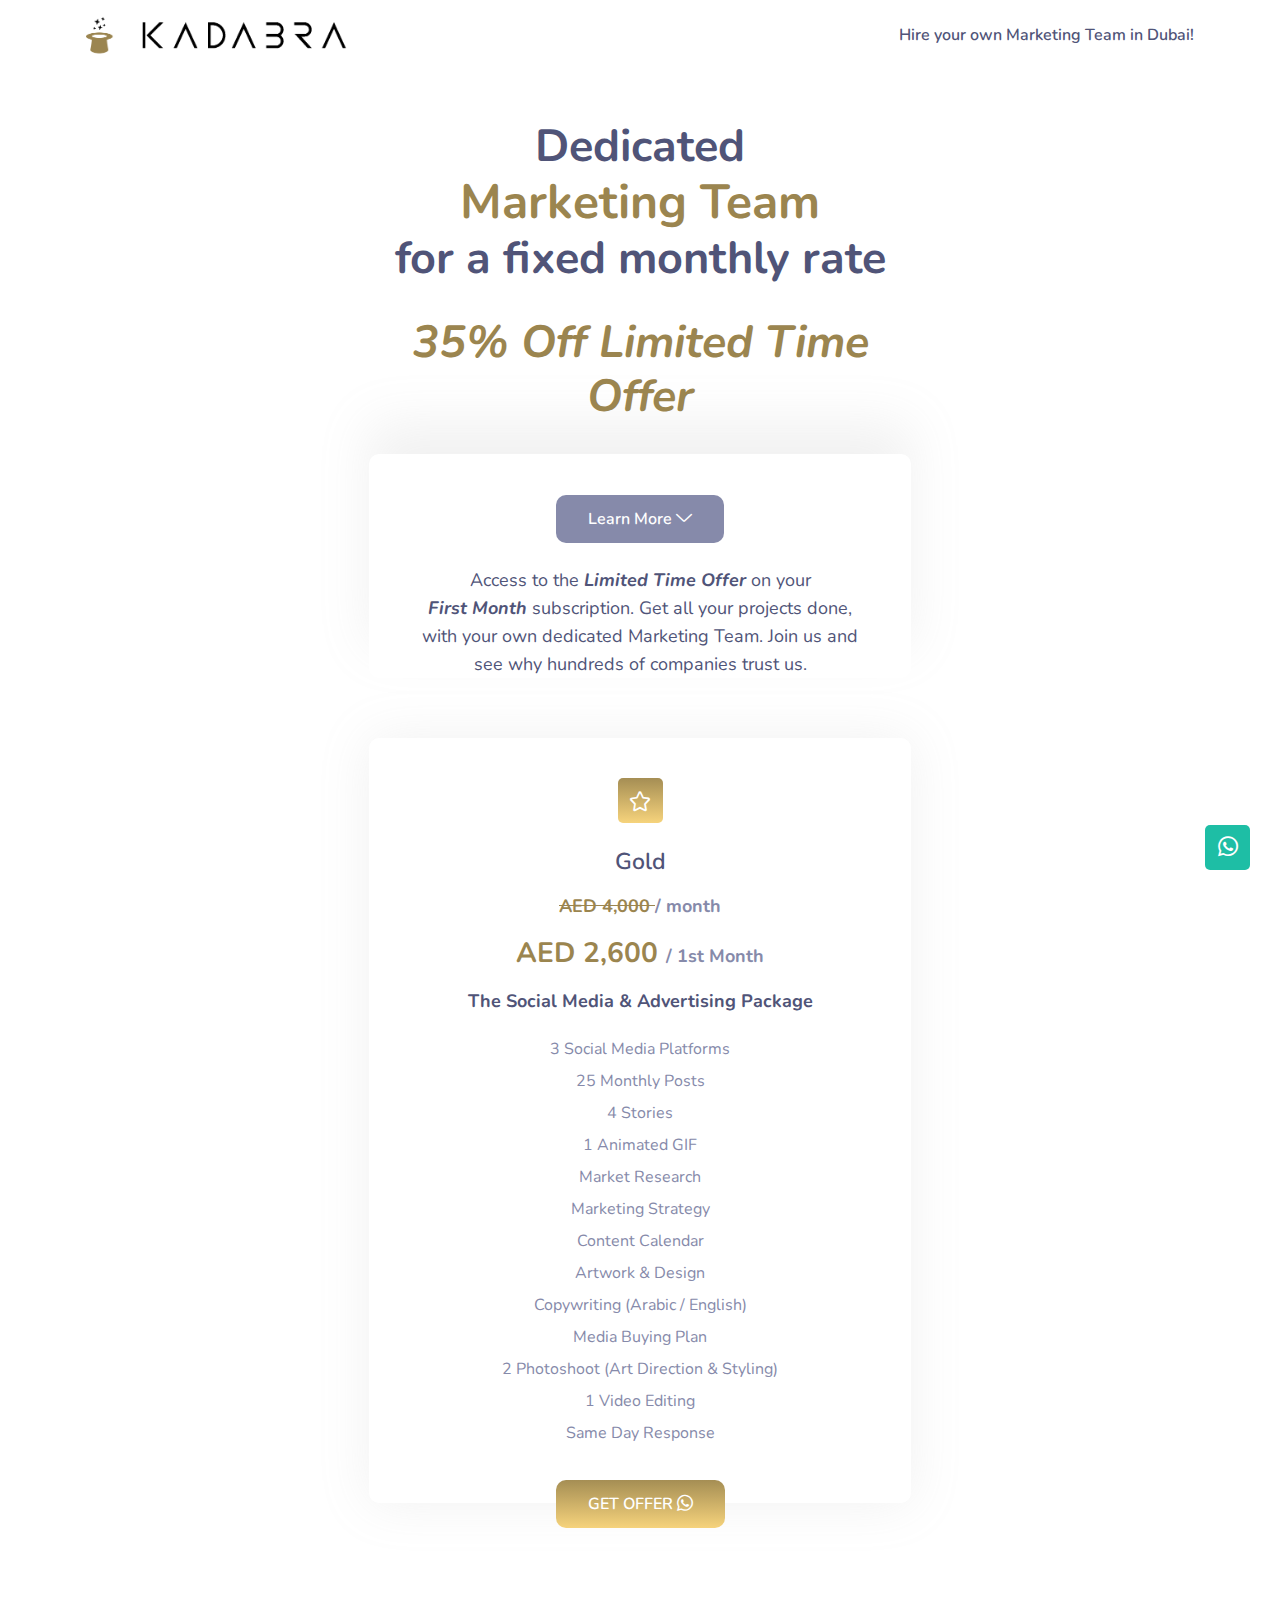
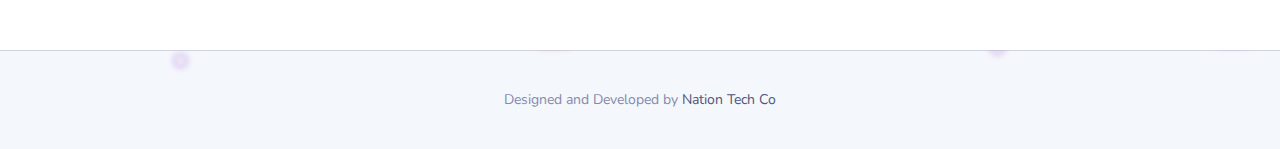
==== new-customer-limited-time.html @ 6ede0f57 "UPDATES" ====
<!doctype html>
<html class="no-js" lang="en">

<head>
	<meta charset="utf-8">

	<!--====== Titles ======-->
	<title>Kadabra Digital Agency | 35% Off Limited Time Offer</title>

	<!-- HTML Meta Tags -->
	<title>Dedicated Marketing Team for a Fixed Monthly Rate | Kadabra Digital Agency UAE</title>
	<meta name="description" content="Hire your own Marketing Team - Simplified | Graphic Designer | Marketing Strategist | Copywriter | Paid Ads Specialist | Photographer |Fixed Monthly Rates | No Hidden Fees | Cancel Anytime">

	<!-- Google / Search Engine Tags -->
	<meta itemprop="name" content="Dedicated Marketing Team for a Fixed Monthly Rate | Kadabra Digital Agency UAE">
	<meta itemprop="description" content="Hire your own Marketing Team - Simplified | Graphic Designer | Marketing Strategist | Copywriter | Paid Ads Specialist | Photographer |Fixed Monthly Rates | No Hidden Fees | Cancel Anytime">
	<meta itemprop="image" content="https://kadabraservices.com/assets/images/social-card.png">

	<!-- Facebook Meta Tags -->
	<meta property="og:url" content="https://kadabraservices.com/">
	<meta property="og:type" content="website">
	<meta property="og:title" content="Dedicated Marketing Team for a Fixed Monthly Rate | Kadabra Digital Agency UAE">
	<meta property="og:description" content="Hire your own Marketing Team - Simplified | Graphic Designer | Marketing Strategist | Copywriter | Paid Ads Specialist | Photographer |Fixed Monthly Rates | No Hidden Fees | Cancel Anytime">
	<meta property="og:image" content="https://kadabraservices.com/assets/images/social-card.png">

	<!-- Twitter Meta Tags -->
	<meta name="twitter:card" content="summary_large_image">
	<meta name="twitter:title" content="Dedicated Marketing Team for a Fixed Monthly Rate | Kadabra Digital Agency UAE">
	<meta name="twitter:description" content="Hire your own Marketing Team - Simplified | Graphic Designer | Marketing Strategist | Copywriter | Paid Ads Specialist | Photographer |Fixed Monthly Rates | No Hidden Fees | Cancel Anytime">
	<meta name="twitter:image" content="https://kadabraservices.com/assets/images/social-card.png">

	<!-- Meta Tags -->

	<meta name="viewport" content="width=device-width, initial-scale=1">

	<!--====== Favicon Icon ======-->
	<link rel="shortcut icon" href="assets/images/favicon.png" type="image/png">

	<!--====== Animate CSS ======-->
	<link rel="stylesheet" href="assets/css/animate.css">

	<!--====== Line Icons CSS ======-->
	<link rel="stylesheet" href="assets/css/LineIcons.2.0.css">

	<!--====== Bootstrap CSS ======-->
	<link rel="stylesheet" href="assets/css/bootstrap-5.0.5-alpha.min.css">

	<!--====== Style CSS ======-->
	<link rel="stylesheet" href="assets/css/style.css">

	<!-- Global site tag (gtag.js) - Google Analytics -->
	<script async src="https://www.googletagmanager.com/gtag/js?id=G-C4V82J6NCN"></script>
	<script>
	  window.dataLayer = window.dataLayer || [];
	  function gtag(){dataLayer.push(arguments);}
	  gtag('js', new Date());

	  gtag('config', 'G-C4V82J6NCN');
	</script>
	<!-- Google Tag Manager -->
	<script>(function(w,d,s,l,i){w[l]=w[l]||[];w[l].push({'gtm.start':
	new Date().getTime(),event:'gtm.js'});var f=d.getElementsByTagName(s)[0],
	j=d.createElement(s),dl=l!='dataLayer'?'&l='+l:'';j.async=true;j.src=
	'https://www.googletagmanager.com/gtm.js?id='+i+dl;f.parentNode.insertBefore(j,f);
	})(window,document,'script','dataLayer','GTM-W4589VW');</script>
	<!-- End Google Tag Manager -->
</head>

<body>
	<!-- Google Tag Manager (noscript) -->
<noscript><iframe src="https://www.googletagmanager.com/ns.html?id=GTM-W4589VW"
height="0" width="0" style="display:none;visibility:hidden"></iframe></noscript>
<!-- End Google Tag Manager (noscript) -->
	<!--[if IE]>
    <p class="browserupgrade">You are using an <strong>outdated</strong> browser. Please <a href="https://browsehappy.com/">upgrade your browser</a> to improve your experience and security.</p>
    <![endif]-->

	<!--====== PRELOADER PART START ======-->

	<div class="preloader">
		<div class="loader">
			<div class="ytp-spinner">
				<div class="ytp-spinner-container">
					<div class="ytp-spinner-rotator">
						<div class="ytp-spinner-left">
							<div class="ytp-spinner-circle"></div>
						</div>
						<div class="ytp-spinner-right">
							<div class="ytp-spinner-circle"></div>
						</div>
					</div>
				</div>
			</div>
		</div>
	</div>

	<!--====== PRELOADER PART ENDS ======-->

	<!--====== HEADER PART START ======-->

	<header class="header_area">
		<div id="header_navbar" class="header_navbar">
			<div class="container">
				<div class="row">
					<div class="col-lg-12">
						<nav class="navbar navbar-expand-lg">
							<a class="navbar-brand" href="index.html">
								<img id="logo" src="assets/images/logoKDA.png" alt="Logo">
							</a>
							<button class="navbar-toggler" type="button" data-toggle="collapse" data-target="#navbarSupportedContent"
								aria-controls="navbarSupportedContent" aria-expanded="false" aria-label="Toggle navigation">
								<span class="toggler-icon"></span>
								<span class="toggler-icon"></span>
								<span class="toggler-icon"></span>
							</button>
							<div class="collapse navbar-collapse sub-menu-bar" id="navbarSupportedContent">
								<ul id="nav" class="navbar-nav ml-auto">
									<li class="nav-item">
									<!--	<a class="page-scroll active" href="#home">Home</a>
									</li>
									<li class="nav-item">
										<a class="page-scroll" href="#feature">Benefits</a>
									</li>
								 	<li class="nav-item">
										<a class="page-scroll" href="#how-work">How it Works</a>
									</li>
									<li class="nav-item">
										<a class="page-scroll" href="#screenshots">Screenshots</a>
									</li>
									<li class="nav-item">
										<a class="page-scroll" href="#pricing">Pricing</a>
									</li>
									<li class="nav-item">
										<a class="page-scroll" href="#contact">FAQ</a>
									</li>-->
									<li class="nav-item">
										<a class="page-scroll" href="#footer">Hire your own Marketing Team in Dubai!</a>
									</li>
								</ul>
							</div> <!-- navbar collapse -->
						</nav> <!-- navbar -->
					</div>
				</div> <!-- row -->
			</div> <!-- container -->
		</div> <!-- header navbar -->
	</header>

	<!--====== HEADER PART ENDS ======-->



	<!--====== PRICING PART START ======-->
	<section id="pricing" class="pricing-area pt-120">
		<div class="container">
			<div class="row">
				<div class="col-xl-6 col-lg-8 col-md-10 mx-auto">
					<div class="section-title text-center">
						<h2 class="mb-30 wow fadeInUp" data-wow-delay=".2s">Dedicated <span Style="color: #9b854f; font-size:48px">Marketing Team</span><br>for a fixed monthly rate</h2>
						<h2 class="mb-30 wow fadeInUp" Style="color: #9b854f" data-wow-delay=".2s"><i>35% Off Limited Time Offer</i></h2>
						<div class="single-price text-center wow fadeInUp" data-wow-delay=".2s" style="visibility: visible; animation-delay: 0.2s; animation-name: fadeInUp;">
							<a href="#pills-month" class="btn-hover price-btn main-btn">Learn More <i class="lni lni-chevron-down"></i></a>
</br></br></br>
							<p class="mb-50 wow fadeInUp" data-wow-delay=".4s">Access to the <b><i>Limited Time Offer</i></b> on your <b><i>First Month</i></b> subscription. Get all your projects done, with your own dedicated Marketing Team. Join us and see why hundreds of companies trust us.</p>
						</div>

					</div>
				</div>
			</div>
			<div class="row">
				<div class="col-12 mx-auto">
					<div class="pricing-nav">

						<div class="tab-content" id="pills-tabContent">
							<div class="tab-pane fade price-tab show active" id="pills-month" role="tabpanel" aria-labelledby="pills-month-tab">
								<div class="row">
									<div class="col-xl-3 col-lg-3 col-md-5">
										<!--<div class="single-price text-center wow fadeInUp" data-wow-delay=".2s">
											<div class="price-icon icon-style mx-auto gradient-1">
												<i class="lni lni-offer"></i>
											</div>
											<h4 class="package-name mb-20">Silver</h4>
											<h4 class="package-price mb-20">AED 3,000 <span span style="color:#868AAA">/ mo</span></h4>
											<ul class="package-details">
												<li><h5 class="package-name mb-20">The Social Media Package</h5></li>
												<li>15 Monthly Posts</li>
												<li>Market Research</li>
												<li>Marketing Strategy</li>
												<li>Content Calendar</li>
												<li>Artwork & Design</li>
												<li>Copywriting </li>
												<li>1 Photoshoot</li>
												<li>2 Social Media Platforms</li>
												<li>Same Day Response</li>
											</ul>
											<a href="https://api.whatsapp.com/send?phone=971552144550&text=Hi%2C%20I%20would%20like%20to%20get%20in%20touch%20with%20a%20Kadabra%20Digital%20Expert%20to%20learn%20more%20about%20the%20Monthly%20Silver%20Plan." target="_blank" class="btn-hover price-btn main-btn" style="padding: 12px 45px;">Start Chat <i class="lni lni-whatsapp"></i></a>
											<a href="https://meetings-eu1.hubspot.com/karim-mostafa" target="_blank" class="btn-hover price-btn main-btn" style="margin-top: 30px">Book Meeting <i class="lni lni-calendar"></i></a>
										</div> -->
									</div>
									<div class="col-xl-6 col-lg-6 col-md-8">
										<div class="single-price text-center active wow fadeInUp" data-wow-delay=".4s">
											<div class="price-icon icon-style mx-auto gradient-2">
												<i class="lni lni-star"></i>
											</div>
											<h4 class="package-name mb-20">Gold</h4>
											<h5 class="package-price mb-20"><strike>AED 4,000 </strike><span span style="color:#868AAA">/ month</span></h5>
											<h3 class="package-price mb-20">AED 2,600 <span span style="color:#868AAA; font-size:18px">/ 1st Month</span></h3>
											<ul class="package-details">
												<li><h5 class="package-name mb-20">The Social Media & Advertising Package</h5></li>
												<li>3 Social Media Platforms</li>
												<li>25 Monthly Posts</li>
												<li>4 Stories</li>
												<li>1 Animated GIF</li>
												<li>Market Research</li>
												<li>Marketing Strategy</li>
												<li>Content Calendar</li>
												<li>Artwork & Design</li>
												<li>Copywriting (Arabic / English)</li>
												<li>Media Buying Plan</li>
												<li>2 Photoshoot (Art Direction & Styling)</li>
												<li>1 Video Editing</li>
												<li>Same Day Response</li>
											</ul>
											<a href="https://api.whatsapp.com/send?phone=971552144550&text=Hi%2C%20I%20would%20like%20to%20get%20in%20touch%20with%20a%20Kadabra%20Digital%20Expert%20to%20learn%20more%20about%20the%20Gold%20Package%20LIMITED%20TIME%20OFFER." target="_blank" class="btn-hover price-btn main-btn">GET OFFER <i class="lni lni-whatsapp"></i></a>
										</div>
									</div>
									<div class="col-xl-3 col-lg-3 col-md-5">
										<!--<div class="single-price text-center wow fadeInUp" data-wow-delay=".6s">
											<div class="price-icon icon-style mx-auto gradient-3">
												<i class="lni lni-diamond"></i>
											</div>
											<h4 class="package-name mb-20">Platinum</h4>
											<h4 class="package-price mb-20">AED 8,000 <span span style="color:#868AAA">/ mo</span></h4>
											<ul class="package-details">
											<li><h5 class="package-name mb-20">The Unlimited Package</h5></li>
											<li><b>Unlimited</b> Designs</li>
											<li>2 Animated GIFs</li>
											<li>Market Research</li>
											<li>Marketing Strategy</li>
											<li>Content Calendar</li>
											<li>Artwork & Design</li>
											<li>Copywriting</li>
											<li>Media Buying Plan</li>
											<li>3 Photoshoot</li>
											<li>1 Video Shoot + Editing</li>
											<li>Any Social Media Platforms</li>
											<li>Same Day Response</li>
										</ul>
											<a href="https://api.whatsapp.com/send?phone=971552144550&text=Hi%2C%20I%20would%20like%20to%20get%20in%20touch%20with%20a%20Kadabra%20Digital%20Expert%20to%20learn%20more%20about%20the%20Monthly%20Platinum%20Plan." target="_blank" class="btn-hover price-btn main-btn" style="padding: 12px 45px;">Start Chat <i class="lni lni-whatsapp"></i></a>
											<a href="https://meetings-eu1.hubspot.com/karim-mostafa" target="_blank" class="btn-hover price-btn main-btn" style="margin-top: 30px">Book Meeting <i class="lni lni-calendar"></i></a>
										</div>-->
									</div>
								</div>
							</div>
							<d
						</div>
					</div>
				</div>
			</div>
		</div>
	</section>
	<!--====== PRICING PART ENDS ======-->
	<div class="row">
		<div class="col-xl-7 col-lg-10 mx-auto">
			<div class="section-title text-center">
				<h4 class="mb-60 wow fadeInUp" data-wow-delay=".2s">No Contracts, No Hidden Fees, Cancel Anytime.</h4>
			</div>
		</div>



	<!--====== FOOTER PART START ======-->
	<footer id="footer" class="footer-area bg_cover" style="padding-top: 0px;">


			<div class="footer-cradit">
				<p class="text-center mb-0">Designed and Developed by <a href="mailto:info@nationtech.org" rel="nofollow">Nation Tech Co</a></p>
			</div>
		</div>
	</footer>
	<!--====== FOOTER PART ENDS ======-->

	<!--====== BACK TOP TOP PART START ======-->
	<!--<a href="#pills-month" class="back-to-top btn-hover"><i class="lni lni-chevron-down"></i></a>-->
	<a href="https://api.whatsapp.com/send?phone=971552144550&text=Hi%2C%20I%20would%20like%20to%20get%20in%20touch%20with%20a%20Kadabra%20Digital%20Expert%20to%20learn%20more%20about%20the%20Gold%20Package%20LIMITED%20TIME%20OFFER." target="_blank" class="back-to-top btn-hover" style="background: #1ebea5; display: block"><i class="lni lni-whatsapp"></i></a>
	<!--====== BACK TOP TOP PART ENDS ======-->


	<!--====== Bootstrap js ======-->
	<script src="assets/js/bootstrap.bundle-5.0.0.alpha-min.js"></script>


	<!--====== wow js ======-->
	<script src="assets/js/wow.min.js"></script>

	<!--====== count-up js ======-->
	<script src="assets/js/count-up.min.js"></script>



	<!--====== Main js ======-->
	<script src="assets/js/main.js"></script>

</body>

</html>
---- assets/css/style.css ----
/*-----------------------------------------------------------------------------------

    Template Name: App landing page Bootstrap5 HTML5 Template
    Template URI: site.com
    Description: App landing page Bootstrap5 HTML5 Template
    Version: 1.0

-----------------------------------------------------------------------------------

    CSS INDEX
    ===================

    01. Theme default CSS
	02. Header
    03. Hero
	04. Footer

-----------------------------------------------------------------------------------*/
/*===========================
    01.COMMON css
===========================*/
@import url("https://fonts.googleapis.com/css2?family=Nunito:wght@400;600;700&display=swap");
html {
  scroll-behavior: smooth;
}

body {
  font-family: "Nunito", sans-serif;
  font-weight: normal;
  font-style: normal;
  color: #505478;
}

* {
  margin: 0;
  padding: 0;
  -webkit-box-sizing: border-box;
  box-sizing: border-box;
}

img {
  max-width: 100%;
}

a:focus,
input:focus,
textarea:focus,
button:focus {
  text-decoration: none;
  outline: none;
}

a:focus,
a:hover {
  text-decoration: none;
}

i,
span,
a {
  display: inline-block;
  text-decoration: none;
}

audio,
canvas,
iframe,
img,
svg,
video {
  vertical-align: middle;
}

h1,
h2,
h3,
h4,
h5,
h6 {
  font-family: "Nunito", sans-serif;
  font-weight: 700;
  color: #505478;
  margin: 0px;
}

h1 {
  font-size: 48px;
}

h2 {
  font-size: 45px;
}

@media (max-width: 767px) {
  h2 {
    font-size: 36px;
  }
}

@media only screen and (min-width: 576px) and (max-width: 767px) {
  h2 {
    font-size: 40px;
  }
}

h3 {
  font-size: 28px;
}

h4 {
  font-size: 22px;
}

h5 {
  font-size: 18px;
}

h6 {
  font-size: 16px;
}

ul, ol {
  margin: 0px;
  padding: 0px;
  list-style-type: none;
}

p {
  font-size: 18px;
  font-weight: 400;
  line-height: 28px;
  color: #505478;
  margin: 0px;
}

.bg_cover {
  background-position: center center;
  background-size: cover;
  background-repeat: no-repeat;
}

.gradient-1 {
  background-image: -webkit-gradient(linear, left top, left bottom, from(#656569), to(#cfd2d6));
  background-image: linear-gradient(#656569 0%, #cfd2d6 100%);
  color: #fff;
}

.gradient-2 {
  background-image: -webkit-gradient(linear, left top, left bottom, from(#a58e54), to(#f6d37c));
  background-image: linear-gradient(#a58e54 0%, #f6d37c 100%);
  color: #fff;
}

.gradient-3 {
  background-image: -webkit-gradient(linear, left top, left bottom, from(#2cc590), to(#75eb92));
  background-image: linear-gradient(#2cc590 0%, #75eb92 100%);
  color: #fff;
}

.gradient-4 {
  background-image: -webkit-gradient(linear, left top, left bottom, from(#9b854f), to(#ddbd6e));
  background-image: linear-gradient(#9b854f 0%, #ddbd6e 100%);
  color: #fff;
}

input,
textarea {
  width: 100%;
  border-radius: 10px;
  background: #fff;
  font-size: 16px;
  padding: 17px 30px;
  margin-bottom: 20px;
  color: #868AAA;
  -webkit-box-shadow: 0px 0px 51px rgba(180, 180, 180, 0.16);
  box-shadow: 0px 0px 51px rgba(180, 180, 180, 0.16);
  -webkit-transition: all 0.3s ease-out 0s;
  transition: all 0.3s ease-out 0s;
  border: 1px solid transparent;
}

input::-webkit-input-placeholder,
textarea::-webkit-input-placeholder {
  opacity: 1;
}

input:-ms-input-placeholder,
textarea:-ms-input-placeholder {
  opacity: 1;
}

input::-ms-input-placeholder,
textarea::-ms-input-placeholder {
  opacity: 1;
}

input::placeholder,
textarea::placeholder {
  opacity: 1;
}

input:focus,
textarea:focus {
  border-color: #9b854f;
}

.back-to-top {
  width: 45px;
  height: 45px;
  background: #9b854f;
  text-align: center;
  line-height: 45px;
  font-size: 20px;
  color: #fff;
  border-radius: 5px;
  position: fixed;
  bottom: 30px;
  right: 30px;
  z-index: 999;
  cursor: pointer;
  -webkit-transition: all 0.3s ease-out 0s;
  transition: all 0.3s ease-out 0s;
}

.back-to-top.btn-hover {
  position: fixed;
  z-index: 999;
}

.back-to-top:hover {
  color: #fff;
}

*:focus {
  outline: none;
}

/*===== All Button Style =====*/
.main-btn {
  display: inline-block;
  font-weight: 600;
  text-align: center;
  white-space: nowrap;
  vertical-align: middle;
  -webkit-user-select: none;
  -moz-user-select: none;
  -ms-user-select: none;
  user-select: none;
  border: 0;
  padding: 20px 35px;
  font-size: 18px;
  border-radius: 10px;
  color: #fff;
  cursor: pointer;
  z-index: 5;
  -webkit-transition: all 0.4s ease-out 0s;
  transition: all 0.4s ease-out 0s;
  background-image: -webkit-gradient(linear, left top, left bottom, from(#a58e54), color-stop(#b59b5c), color-stop(#ceb067), color-stop(#ddbd6e), to(#f6d37c));
  background-image: linear-gradient(to bottom, #a58e54, #b59b5c, #ceb067, #ddbd6e, #f6d37c);
}

.main-btn:hover {
  color: #fff;
}

.btn-hover {
  position: relative;
  z-index: 1;
}

.btn-hover::after {
  content: '';
  position: absolute;
  width: 0%;
  height: 100%;
  border-radius: inherit;
  background: rgba(255, 255, 255, 0.1);
  top: 0;
  left: 0;
  z-index: -1;
  -webkit-transition: all 0.3s ease-out 0s;
  transition: all 0.3s ease-out 0s;
}

.btn-hover:hover::after {
  width: 100%;
}

/*===== All Section Title Style =====*/
.section_title .title {
  font-size: 40px;
  font-weight: 700;
}

@media (max-width: 767px) {
  .section_title .title {
    font-size: 26px;
  }
}

.section_title p {
  margin-top: 15px;
  font-size: 18px;
  opacity: 0.5;
}

.section_title.section_title_2 .title,
.section_title.section_title_2 p {
  color: #fff;
}

/*===== All Preloader Style =====*/
.preloader {
  /* Body Overlay */
  position: fixed;
  top: 0;
  left: 0;
  display: table;
  height: 100%;
  width: 100%;
  /* Change Background Color */
  background: #fff;
  z-index: 99999;
}

.preloader .loader {
  display: table-cell;
  vertical-align: middle;
  text-align: center;
}

.preloader .loader .ytp-spinner {
  position: absolute;
  left: 50%;
  top: 50%;
  width: 64px;
  margin-left: -32px;
  z-index: 18;
  pointer-events: none;
}

.preloader .loader .ytp-spinner .ytp-spinner-container {
  pointer-events: none;
  position: absolute;
  width: 100%;
  padding-bottom: 100%;
  top: 50%;
  left: 50%;
  margin-top: -50%;
  margin-left: -50%;
  -webkit-animation: ytp-spinner-linspin 1568.2353ms linear infinite;
  animation: ytp-spinner-linspin 1568.2353ms linear infinite;
}

.preloader .loader .ytp-spinner .ytp-spinner-container .ytp-spinner-rotator {
  position: absolute;
  width: 100%;
  height: 100%;
  -webkit-animation: ytp-spinner-easespin 5332ms cubic-bezier(0.4, 0, 0.2, 1) infinite both;
  animation: ytp-spinner-easespin 5332ms cubic-bezier(0.4, 0, 0.2, 1) infinite both;
}

.preloader .loader .ytp-spinner .ytp-spinner-container .ytp-spinner-rotator .ytp-spinner-left {
  position: absolute;
  top: 0;
  left: 0;
  bottom: 0;
  overflow: hidden;
  right: 50%;
}

.preloader .loader .ytp-spinner .ytp-spinner-container .ytp-spinner-rotator .ytp-spinner-right {
  position: absolute;
  top: 0;
  right: 0;
  bottom: 0;
  overflow: hidden;
  left: 50%;
}

.preloader .loader .ytp-spinner-circle {
  -webkit-box-sizing: border-box;
          box-sizing: border-box;
  position: absolute;
  width: 200%;
  height: 100%;
  border-style: solid;
  /* Spinner Color */
  border-color: #9b854f #9b854f #F9F9F9;
  border-radius: 50%;
  border-width: 6px;
}

.preloader .loader .ytp-spinner-left .ytp-spinner-circle {
  left: 0;
  right: -100%;
  border-right-color: #F9F9F9;
  -webkit-animation: ytp-spinner-left-spin 1333ms cubic-bezier(0.4, 0, 0.2, 1) infinite both;
  animation: ytp-spinner-left-spin 1333ms cubic-bezier(0.4, 0, 0.2, 1) infinite both;
}

.preloader .loader .ytp-spinner-right .ytp-spinner-circle {
  left: -100%;
  right: 0;
  border-left-color: #F9F9F9;
  -webkit-animation: ytp-right-spin 1333ms cubic-bezier(0.4, 0, 0.2, 1) infinite both;
  animation: ytp-right-spin 1333ms cubic-bezier(0.4, 0, 0.2, 1) infinite both;
}

/* Preloader Animations */
@-webkit-keyframes ytp-spinner-linspin {
  to {
    -webkit-transform: rotate(360deg);
    transform: rotate(360deg);
  }
}

@keyframes ytp-spinner-linspin {
  to {
    -webkit-transform: rotate(360deg);
    transform: rotate(360deg);
  }
}

@-webkit-keyframes ytp-spinner-easespin {
  12.5% {
    -webkit-transform: rotate(135deg);
    transform: rotate(135deg);
  }
  25% {
    -webkit-transform: rotate(270deg);
    transform: rotate(270deg);
  }
  37.5% {
    -webkit-transform: rotate(405deg);
    transform: rotate(405deg);
  }
  50% {
    -webkit-transform: rotate(540deg);
    transform: rotate(540deg);
  }
  62.5% {
    -webkit-transform: rotate(675deg);
    transform: rotate(675deg);
  }
  75% {
    -webkit-transform: rotate(810deg);
    transform: rotate(810deg);
  }
  87.5% {
    -webkit-transform: rotate(945deg);
    transform: rotate(945deg);
  }
  to {
    -webkit-transform: rotate(1080deg);
    transform: rotate(1080deg);
  }
}

@keyframes ytp-spinner-easespin {
  12.5% {
    -webkit-transform: rotate(135deg);
    transform: rotate(135deg);
  }
  25% {
    -webkit-transform: rotate(270deg);
    transform: rotate(270deg);
  }
  37.5% {
    -webkit-transform: rotate(405deg);
    transform: rotate(405deg);
  }
  50% {
    -webkit-transform: rotate(540deg);
    transform: rotate(540deg);
  }
  62.5% {
    -webkit-transform: rotate(675deg);
    transform: rotate(675deg);
  }
  75% {
    -webkit-transform: rotate(810deg);
    transform: rotate(810deg);
  }
  87.5% {
    -webkit-transform: rotate(945deg);
    transform: rotate(945deg);
  }
  to {
    -webkit-transform: rotate(1080deg);
    transform: rotate(1080deg);
  }
}

@-webkit-keyframes ytp-spinner-left-spin {
  0% {
    -webkit-transform: rotate(130deg);
    transform: rotate(130deg);
  }
  50% {
    -webkit-transform: rotate(-5deg);
    transform: rotate(-5deg);
  }
  to {
    -webkit-transform: rotate(130deg);
    transform: rotate(130deg);
  }
}

@keyframes ytp-spinner-left-spin {
  0% {
    -webkit-transform: rotate(130deg);
    transform: rotate(130deg);
  }
  50% {
    -webkit-transform: rotate(-5deg);
    transform: rotate(-5deg);
  }
  to {
    -webkit-transform: rotate(130deg);
    transform: rotate(130deg);
  }
}

@-webkit-keyframes ytp-right-spin {
  0% {
    -webkit-transform: rotate(-130deg);
    transform: rotate(-130deg);
  }
  50% {
    -webkit-transform: rotate(5deg);
    transform: rotate(5deg);
  }
  to {
    -webkit-transform: rotate(-130deg);
    transform: rotate(-130deg);
  }
}

@keyframes ytp-right-spin {
  0% {
    -webkit-transform: rotate(-130deg);
    transform: rotate(-130deg);
  }
  50% {
    -webkit-transform: rotate(5deg);
    transform: rotate(5deg);
  }
  to {
    -webkit-transform: rotate(-130deg);
    transform: rotate(-130deg);
  }
}

.mt-5 {
  margin-top: 5px;
}

.mt-10 {
  margin-top: 10px;
}

.mt-15 {
  margin-top: 15px;
}

.mt-20 {
  margin-top: 20px;
}

.mt-25 {
  margin-top: 25px;
}

.mt-30 {
  margin-top: 30px;
}

.mt-35 {
  margin-top: 35px;
}

.mt-40 {
  margin-top: 40px;
}

.mt-45 {
  margin-top: 45px;
}

.mt-50 {
  margin-top: 50px;
}

.mt-55 {
  margin-top: 55px;
}

.mt-60 {
  margin-top: 60px;
}

.mt-65 {
  margin-top: 65px;
}

.mt-70 {
  margin-top: 70px;
}

.mt-75 {
  margin-top: 75px;
}

.mt-80 {
  margin-top: 80px;
}

.mt-85 {
  margin-top: 85px;
}

.mt-90 {
  margin-top: 90px;
}

.mt-95 {
  margin-top: 95px;
}

.mt-100 {
  margin-top: 100px;
}

.mt-105 {
  margin-top: 105px;
}

.mt-110 {
  margin-top: 110px;
}

.mt-115 {
  margin-top: 115px;
}

.mt-120 {
  margin-top: 120px;
}

.mt-125 {
  margin-top: 125px;
}

.mt-130 {
  margin-top: 130px;
}

.mt-135 {
  margin-top: 135px;
}

.mt-140 {
  margin-top: 140px;
}

.mt-145 {
  margin-top: 145px;
}

.mt-150 {
  margin-top: 150px;
}

.mt-155 {
  margin-top: 155px;
}

.mt-160 {
  margin-top: 160px;
}

.mt-165 {
  margin-top: 165px;
}

.mt-170 {
  margin-top: 170px;
}

.mt-175 {
  margin-top: 175px;
}

.mt-180 {
  margin-top: 180px;
}

.mt-185 {
  margin-top: 185px;
}

.mt-190 {
  margin-top: 190px;
}

.mt-195 {
  margin-top: 195px;
}

.mt-200 {
  margin-top: 200px;
}

.mt-205 {
  margin-top: 205px;
}

.mt-210 {
  margin-top: 210px;
}

.mt-215 {
  margin-top: 215px;
}

.mt-220 {
  margin-top: 220px;
}

.mt-225 {
  margin-top: 225px;
}

.mb-5 {
  margin-bottom: 5px;
}

.mb-10 {
  margin-bottom: 10px;
}

.mb-15 {
  margin-bottom: 15px;
}

.mb-20 {
  margin-bottom: 20px;
}

.mb-25 {
  margin-bottom: 25px;
}

.mb-30 {
  margin-bottom: 30px;
}

.mb-35 {
  margin-bottom: 35px;
}

.mb-40 {
  margin-bottom: 40px;
}

.mb-45 {
  margin-bottom: 45px;
}

.mb-50 {
  margin-bottom: 50px;
}

.mb-55 {
  margin-bottom: 55px;
}

.mb-60 {
  margin-bottom: 60px;
}

.mb-65 {
  margin-bottom: 65px;
}

.mb-70 {
  margin-bottom: 70px;
}

.mb-75 {
  margin-bottom: 75px;
}

.mb-80 {
  margin-bottom: 80px;
}

.mb-85 {
  margin-bottom: 85px;
}

.mb-90 {
  margin-bottom: 90px;
}

.mb-95 {
  margin-bottom: 95px;
}

.mb-100 {
  margin-bottom: 100px;
}

.mb-105 {
  margin-bottom: 105px;
}

.mb-110 {
  margin-bottom: 110px;
}

.mb-115 {
  margin-bottom: 115px;
}

.mb-120 {
  margin-bottom: 120px;
}

.mb-125 {
  margin-bottom: 125px;
}

.mb-130 {
  margin-bottom: 130px;
}

.mb-135 {
  margin-bottom: 135px;
}

.mb-140 {
  margin-bottom: 140px;
}

.mb-145 {
  margin-bottom: 145px;
}

.mb-150 {
  margin-bottom: 150px;
}

.mb-155 {
  margin-bottom: 155px;
}

.mb-160 {
  margin-bottom: 160px;
}

.mb-165 {
  margin-bottom: 165px;
}

.mb-170 {
  margin-bottom: 170px;
}

.mb-175 {
  margin-bottom: 175px;
}

.mb-180 {
  margin-bottom: 180px;
}

.mb-185 {
  margin-bottom: 185px;
}

.mb-190 {
  margin-bottom: 190px;
}

.mb-195 {
  margin-bottom: 195px;
}

.mb-200 {
  margin-bottom: 200px;
}

.mb-205 {
  margin-bottom: 205px;
}

.mb-210 {
  margin-bottom: 210px;
}

.mb-215 {
  margin-bottom: 215px;
}

.mb-220 {
  margin-bottom: 220px;
}

.mb-225 {
  margin-bottom: 225px;
}

.pt-5 {
  padding-top: 5px;
}

.pt-10 {
  padding-top: 10px;
}

.pt-15 {
  padding-top: 15px;
}

.pt-20 {
  padding-top: 20px;
}

.pt-25 {
  padding-top: 25px;
}

.pt-30 {
  padding-top: 30px;
}

.pt-35 {
  padding-top: 35px;
}

.pt-40 {
  padding-top: 40px;
}

.pt-45 {
  padding-top: 45px;
}

.pt-50 {
  padding-top: 50px;
}

.pt-55 {
  padding-top: 55px;
}

.pt-60 {
  padding-top: 60px;
}

.pt-65 {
  padding-top: 65px;
}

.pt-70 {
  padding-top: 70px;
}

.pt-75 {
  padding-top: 75px;
}

.pt-80 {
  padding-top: 80px;
}

.pt-85 {
  padding-top: 85px;
}

.pt-90 {
  padding-top: 90px;
}

.pt-95 {
  padding-top: 95px;
}

.pt-100 {
  padding-top: 100px;
}

.pt-105 {
  padding-top: 105px;
}

.pt-110 {
  padding-top: 110px;
}

.pt-115 {
  padding-top: 115px;
}

.pt-120 {
  padding-top: 120px;
}

.pt-125 {
  padding-top: 125px;
}

.pt-130 {
  padding-top: 130px;
}

.pt-135 {
  padding-top: 135px;
}

.pt-140 {
  padding-top: 140px;
}

.pt-145 {
  padding-top: 145px;
}

.pt-150 {
  padding-top: 150px;
}

.pt-155 {
  padding-top: 155px;
}

.pt-160 {
  padding-top: 160px;
}

.pt-165 {
  padding-top: 165px;
}

.pt-170 {
  padding-top: 170px;
}

.pt-175 {
  padding-top: 175px;
}

.pt-180 {
  padding-top: 180px;
}

.pt-185 {
  padding-top: 185px;
}

.pt-190 {
  padding-top: 190px;
}

.pt-195 {
  padding-top: 195px;
}

.pt-200 {
  padding-top: 200px;
}

.pt-205 {
  padding-top: 205px;
}

.pt-210 {
  padding-top: 210px;
}

.pt-215 {
  padding-top: 215px;
}

.pt-220 {
  padding-top: 220px;
}

.pt-225 {
  padding-top: 225px;
}

.pb-5 {
  padding-bottom: 5px;
}

.pb-10 {
  padding-bottom: 10px;
}

.pb-15 {
  padding-bottom: 15px;
}

.pb-20 {
  padding-bottom: 20px;
}

.pb-25 {
  padding-bottom: 25px;
}

.pb-30 {
  padding-bottom: 30px;
}

.pb-35 {
  padding-bottom: 35px;
}

.pb-40 {
  padding-bottom: 40px;
}

.pb-45 {
  padding-bottom: 45px;
}

.pb-50 {
  padding-bottom: 50px;
}

.pb-55 {
  padding-bottom: 55px;
}

.pb-60 {
  padding-bottom: 60px;
}

.pb-65 {
  padding-bottom: 65px;
}

.pb-70 {
  padding-bottom: 70px;
}

.pb-75 {
  padding-bottom: 75px;
}

.pb-80 {
  padding-bottom: 80px;
}

.pb-85 {
  padding-bottom: 85px;
}

.pb-90 {
  padding-bottom: 90px;
}

.pb-95 {
  padding-bottom: 95px;
}

.pb-100 {
  padding-bottom: 100px;
}

.pb-105 {
  padding-bottom: 105px;
}

.pb-110 {
  padding-bottom: 110px;
}

.pb-115 {
  padding-bottom: 115px;
}

.pb-120 {
  padding-bottom: 120px;
}

.pb-125 {
  padding-bottom: 125px;
}

.pb-130 {
  padding-bottom: 130px;
}

.pb-135 {
  padding-bottom: 135px;
}

.pb-140 {
  padding-bottom: 140px;
}

.pb-145 {
  padding-bottom: 145px;
}

.pb-150 {
  padding-bottom: 150px;
}

.pb-155 {
  padding-bottom: 155px;
}

.pb-160 {
  padding-bottom: 160px;
}

.pb-165 {
  padding-bottom: 165px;
}

.pb-170 {
  padding-bottom: 170px;
}

.pb-175 {
  padding-bottom: 175px;
}

.pb-180 {
  padding-bottom: 180px;
}

.pb-185 {
  padding-bottom: 185px;
}

.pb-190 {
  padding-bottom: 190px;
}

.pb-195 {
  padding-bottom: 195px;
}

.pb-200 {
  padding-bottom: 200px;
}

.pb-205 {
  padding-bottom: 205px;
}

.pb-210 {
  padding-bottom: 210px;
}

.pb-215 {
  padding-bottom: 215px;
}

.pb-220 {
  padding-bottom: 220px;
}

.pb-225 {
  padding-bottom: 225px;
}

/*===========================
    02.HEADER css
===========================*/
/*===== NAVBAR =====*/
.header_navbar {
  position: absolute;
  background: #fff;
  top: 0;
  left: 0;
  width: 100%;
  z-index: 999;
  -webkit-transition: all 0.3s ease-out 0s;
  transition: all 0.3s ease-out 0s;
}

.sticky {
  position: fixed;
  z-index: 99;
  background-color: #fff;
  -webkit-box-shadow: 0px 20px 50px 0px rgba(0, 0, 0, 0.05);
  box-shadow: 0px 20px 50px 0px rgba(0, 0, 0, 0.05);
  -webkit-transition: all 0.3s ease-out 0s;
  transition: all 0.3s ease-out 0s;
}

.sticky .navbar {
  padding: 5px 0;
}

.navbar {
  padding: 10px 0;
  border-radius: 5px;
  position: relative;
  -webkit-transition: all 0.3s ease-out 0s;
  transition: all 0.3s ease-out 0s;
}

.navbar-brand {
  padding: 0;
}

.navbar-brand img {
  width: 350px;
}

@media (max-width: 767px) {
  .navbar-brand img {
    width: 130px;
  }
}

.navbar-toggler {
  padding: 0;
}

.navbar-toggler:focus {
  -webkit-box-shadow: none;
  box-shadow: none;
}

.navbar-toggler .toggler-icon {
  width: 30px;
  height: 2px;
  background-color: #505478;
  display: block;
  margin: 5px 0;
  position: relative;
  -webkit-transition: all 0.3s ease-out 0s;
  transition: all 0.3s ease-out 0s;
}

.navbar-toggler.active .toggler-icon:nth-of-type(1) {
  -webkit-transform: rotate(45deg);
  transform: rotate(45deg);
  top: 7px;
}

.navbar-toggler.active .toggler-icon:nth-of-type(2) {
  opacity: 0;
}

.navbar-toggler.active .toggler-icon:nth-of-type(3) {
  -webkit-transform: rotate(135deg);
  transform: rotate(135deg);
  top: -7px;
}

@media only screen and (min-width: 768px) and (max-width: 991px) {
  .navbar-collapse {
    position: absolute;
    top: 100%;
    left: 0;
    width: 100%;
    background-color: #fff;
    z-index: 9;
    -webkit-box-shadow: 0px 15px 20px 0px rgba(0, 0, 0, 0.1);
    box-shadow: 0px 15px 20px 0px rgba(0, 0, 0, 0.1);
    padding: 5px 12px;
  }
}

@media (max-width: 767px) {
  .navbar-collapse {
    position: absolute;
    top: 100%;
    left: 0;
    width: 100%;
    background-color: #fff;
    z-index: 9;
    -webkit-box-shadow: 0px 15px 20px 0px rgba(0, 0, 0, 0.1);
    box-shadow: 0px 15px 20px 0px rgba(0, 0, 0, 0.1);
    padding: 5px 12px;
  }
}

.navbar-nav .nav-item {
  position: relative;
  margin-left: 40px;
}

@media only screen and (min-width: 992px) and (max-width: 1199px) {
  .navbar-nav .nav-item {
    margin-left: 30px;
  }
}

@media only screen and (min-width: 768px) and (max-width: 991px) {
  .navbar-nav .nav-item {
    margin: 0;
  }
}

@media (max-width: 767px) {
  .navbar-nav .nav-item {
    margin: 0;
  }
}

.navbar-nav .nav-item a {
  font-size: 16px;
  font-weight: 600;
  color: #505478;
  -webkit-transition: all 0.3s ease-out 0s;
  transition: all 0.3s ease-out 0s;
}

@media only screen and (min-width: 768px) and (max-width: 991px) {
  .navbar-nav .nav-item a {
    display: block;
    padding: 4px 0;
    color: #505478;
  }
}

@media (max-width: 767px) {
  .navbar-nav .nav-item a {
    display: block;
    padding: 4px 0;
    color: #505478;
  }
}

.navbar-nav .nav-item a.active, .navbar-nav .nav-item a:hover {
  color: #9b854f;
}

.navbar-nav .nav-item:hover .sub-menu {
  top: 100%;
  opacity: 1;
  visibility: visible;
}

@media only screen and (min-width: 768px) and (max-width: 991px) {
  .navbar-nav .nav-item:hover .sub-menu {
    top: 0;
  }
}

@media (max-width: 767px) {
  .navbar-nav .nav-item:hover .sub-menu {
    top: 0;
  }
}

.navbar-nav .nav-item .sub-menu {
  width: 200px;
  background-color: #505478;
  -webkit-box-shadow: 0px 0px 20px 0px rgba(0, 0, 0, 0.1);
  box-shadow: 0px 0px 20px 0px rgba(0, 0, 0, 0.1);
  position: absolute;
  top: 110%;
  left: 0;
  opacity: 0;
  visibility: hidden;
  -webkit-transition: all 0.3s ease-out 0s;
  transition: all 0.3s ease-out 0s;
}

@media only screen and (min-width: 768px) and (max-width: 991px) {
  .navbar-nav .nav-item .sub-menu {
    position: relative;
    width: 100%;
    top: 0;
    display: none;
    opacity: 1;
    visibility: visible;
  }
}

@media (max-width: 767px) {
  .navbar-nav .nav-item .sub-menu {
    position: relative;
    width: 100%;
    top: 0;
    display: none;
    opacity: 1;
    visibility: visible;
  }
}

.navbar-nav .nav-item .sub-menu li {
  display: block;
}

.navbar-nav .nav-item .sub-menu li a {
  display: block;
  padding: 8px 20px;
  color: #505478;
}

.navbar-nav .nav-item .sub-menu li a.active, .navbar-nav .nav-item .sub-menu li a:hover {
  padding-left: 25px;
  color: #9b854f;
}

.navbar-nav .sub-nav-toggler {
  display: none;
}

@media only screen and (min-width: 768px) and (max-width: 991px) {
  .navbar-nav .sub-nav-toggler {
    display: block;
    position: absolute;
    right: 0;
    top: 0;
    background: none;
    color: #222;
    font-size: 18px;
    border: 0;
    width: 30px;
    height: 30px;
  }
}

@media (max-width: 767px) {
  .navbar-nav .sub-nav-toggler {
    display: block;
    position: absolute;
    right: 0;
    top: 0;
    background: none;
    color: #222;
    font-size: 18px;
    border: 0;
    width: 30px;
    height: 30px;
  }
}

.navbar-nav .sub-nav-toggler span {
  width: 8px;
  height: 8px;
  border-left: 1px solid #222;
  border-bottom: 1px solid #222;
  -webkit-transform: rotate(-45deg);
  transform: rotate(-45deg);
  position: relative;
  top: -5px;
}

.sticky .navbar-toggler .toggler-icon {
  background-color: #505478;
}

.sticky .navbar-nav .nav-item a {
  color: #505478;
}

.sticky .navbar-nav .nav-item a::before {
  background-color: #9b854f;
}

.sticky .navbar-nav .nav-item a.active, .sticky .navbar-nav .nav-item a:hover {
  color: #9b854f;
}

.hero-area {
  padding-top: 160px;
  padding-bottom: 50px;
  position: relative;
  overflow: hidden;
  z-index: 1;
}

@media only screen and (min-width: 992px) and (max-width: 1199px) {
  .hero-area {
    padding-top: 180px;
  }
}

.hero-area .hero-content {
  padding-bottom: 80px;
}

.hero-area .hero-content h2 {
  font-size: 55px;
  line-height: 65px;
  font-weight: 700;
  margin-bottom: 30px;
}

@media only screen and (min-width: 992px) and (max-width: 1199px) {
  .hero-area .hero-content h2 {
    font-size: 42px;
    line-height: 55px;
  }
}

@media (max-width: 767px) {
  .hero-area .hero-content h2 {
    font-size: 38px;
    line-height: 50px;
  }
}

.hero-area .hero-content p {
  font-size: 18px;
  margin-bottom: 40px;
  line-height: 28px;
}

.hero-area .hero-content .hero-btns {
  display: -webkit-box;
  display: -ms-flexbox;
  display: flex;
  -ms-flex-wrap: wrap;
      flex-wrap: wrap;
  -webkit-box-align: center;
      -ms-flex-align: center;
          align-items: center;
}

.hero-area .hero-content .hero-btns .main-btn {
  margin-right: 40px;
  margin-bottom: 20px;
}

@media only screen and (min-width: 992px) and (max-width: 1199px) {
  .hero-area .hero-content .hero-btns .main-btn {
    margin-right: 20px;
  }
}

.hero-area .hero-content .hero-btns .watch-btn {
  margin-bottom: 20px;
}

.hero-area .hero-content .hero-btns .watch-btn i {
  width: 50px;
  height: 50px;
  border-radius: 50%;
  border: 3px solid #9b854f;
  font-size: 20px;
  text-align: center;
  line-height: 45px;
  background: -webkit-gradient(linear, left top, left bottom, from(#9b854f), to(#ddbd6e));
  background: linear-gradient(#9b854f 0%, #ddbd6e 100%);
  -webkit-background-clip: text;
  background-clip: text;
  color: transparent;
}

.hero-area .hero-content .hero-btns .watch-btn span {
  font-size: 18px;
  font-weight: 600;
  margin-left: 20px;
  display: inline-block;
  color: #505478;
  -webkit-transition: all 0.3s ease-out 0s;
  transition: all 0.3s ease-out 0s;
}

.hero-area .hero-content .hero-btns .watch-btn span:hover {
  color: #9b854f;
}

@media only screen and (min-width: 992px) and (max-width: 1199px) {
  .hero-area .hero-content .hero-btns .watch-btn span {
    margin-left: 15px;
  }
}


.hero-area .hero-content .hero-btns .whatsapp-btn {
  margin-bottom: 20px;
  margin-right: 40px;

}

.hero-area .hero-content .hero-btns .whatsapp-btn i {
  width: 50px;
  height: 50px;
  border-radius: 50%;
  border: 3px solid #25d366;
  font-size: 20px;
  text-align: center;
  line-height: 45px;
  background: -webkit-gradient(linear, left top, left bottom, from(#1ebea5), to(#25d366));
  background: linear-gradient(#1ebea5 0%, #25d366 100%);
  -webkit-background-clip: text;
  background-clip: text;
  color: transparent;
}

.hero-area .hero-content .hero-btns .whatsapp-btn span {
  font-size: 18px;
  font-weight: 600;
  margin-left: 20px;
  display: inline-block;
  color: #505478;
  -webkit-transition: all 0.3s ease-out 0s;
  transition: all 0.3s ease-out 0s;
}

.hero-area .hero-content .hero-btns .whatsapp-btn span:hover {
  color: #9b854f;
}

@media only screen and (min-width: 992px) and (max-width: 1199px) {
  .hero-area .hero-content .hero-btns .whatsapp-btn span {
    margin-left: 15px;
  }
}


.hero-area .counter-up {
  display: -webkit-box;
  display: -ms-flexbox;
  display: flex;
  -webkit-box-pack: start;
      -ms-flex-pack: start;
          justify-content: flex-start;
  padding-bottom: 30px;
}

.hero-area .counter-up .single-counter {
  padding: 0 40px;
  position: relative;
}

.hero-area .counter-up .single-counter::after {
  content: '';
  position: absolute;
  width: 4px;
  height: 24px;
  background: rgba(80, 84, 120, 0.6);
  right: 0;
  top: 10px;
}

.hero-area .counter-up .single-counter:first-child {
  padding-left: 0;
}

.hero-area .counter-up .single-counter:last-child {
  padding-right: 0;
}

.hero-area .counter-up .single-counter:last-child::after {
  display: none;
}

.hero-area .counter-up .single-counter span {
  text-align: center;
  display: block;
  font-size: 20px;
  font-weight: 600;
}

@media (max-width: 767px) {
  .hero-area .counter-up .single-counter span {
    font-size: 16px;
  }
}

@media only screen and (min-width: 576px) and (max-width: 767px) {
  .hero-area .counter-up .single-counter span {
    font-size: 18px;
  }
}

.hero-area .counter-up .single-counter span.countup {
  font-size: 30px;
  font-weight: 700;
}

@media (max-width: 767px) {
  .hero-area .counter-up .single-counter span.countup {
    font-size: 20px;
  }
}

@media only screen and (min-width: 576px) and (max-width: 767px) {
  .hero-area .counter-up .single-counter span.countup {
    font-size: 24px;
  }
}

.hero-area .hero-img .img-screen {
  position: absolute;
  z-index: -1;
}

@media only screen and (min-width: 1200px) and (max-width: 1399px) {
  .hero-area .hero-img .img-screen {
    width: 40%;
  }
}

@media only screen and (min-width: 992px) and (max-width: 1199px) {
  .hero-area .hero-img .img-screen {
    width: 40%;
  }
}

@media only screen and (min-width: 768px) and (max-width: 991px) {
  .hero-area .hero-img .img-screen {
    display: none;
  }
}

@media (max-width: 767px) {
  .hero-area .hero-img .img-screen {
    display: none;
  }
}

.hero-area .hero-img .img-screen.screen-1 {
  right: 25%;
  bottom: -350px;
}

@media only screen and (min-width: 1200px) and (max-width: 1399px) {
  .hero-area .hero-img .img-screen.screen-1 {
    right: 0;
  }
}

@media only screen and (min-width: 992px) and (max-width: 1199px) {
  .hero-area .hero-img .img-screen.screen-1 {
    right: 0;
  }
}

.hero-area .hero-img .img-screen.screen-2 {
  bottom: 60px;
  right: -220px;
}

@media only screen and (min-width: 1200px) and (max-width: 1399px) {
  .hero-area .hero-img .img-screen.screen-2 {
    bottom: 180px;
    right: -276px;
  }
}

@media only screen and (min-width: 992px) and (max-width: 1199px) {
  .hero-area .hero-img .img-screen.screen-2 {
    bottom: 180px;
    right: -276px;
  }
}

.hero-area .hero-img .img-screen.screen-3 {
  right: -125px;
  bottom: -475px;
}

@media only screen and (min-width: 1200px) and (max-width: 1399px) {
  .hero-area .hero-img .img-screen.screen-3 {
    right: -250px;
    bottom: -250px;
  }
}

@media only screen and (min-width: 992px) and (max-width: 1199px) {
  .hero-area .hero-img .img-screen.screen-3 {
    right: -180px;
    bottom: -160px;
  }
}

.feature-area .single-feature {
  padding: 45px 30px;
  border-radius: 10px;
  background: #fff;
  position: relative;
  -webkit-transition: all 0.3s ease-out 0s;
  transition: all 0.3s ease-out 0s;
  -webkit-box-shadow: 0px -33px 51px rgba(209, 209, 209, 0.16);
  box-shadow: 0px -33px 51px rgba(209, 209, 209, 0.16);
  overflow: hidden;
}

@media only screen and (min-width: 992px) and (max-width: 1199px) {
  .feature-area .single-feature {
    padding: 40px 20px;
  }
}

@media only screen and (min-width: 768px) and (max-width: 991px) {
  .feature-area .single-feature {
    margin-bottom: 30px;
  }
}

@media (max-width: 767px) {
  .feature-area .single-feature {
    margin-bottom: 30px;
  }
}

.feature-area .single-feature::after {
  content: '';
  position: absolute;
  width: 50%;
  height: 3px;
  -webkit-transition: all 0.3s ease-out 0s;
  transition: all 0.3s ease-out 0s;
  left: 0;
  bottom: 0;
  opacity: 0;
  visibility: hidden;
}

.feature-area .single-feature.item-1::after {
  background: -webkit-gradient(linear, left top, left bottom, from(#4354e2), to(#6ca3f3));
  background: linear-gradient(#4354e2 0%, #6ca3f3 100%);
}

.feature-area .single-feature.item-2::after {
  background: -webkit-gradient(linear, left top, left bottom, from(#a58e54), to(#f6d37c));
  background: linear-gradient(#a58e54 0%, #f6d37c 100%);
}

.feature-area .single-feature.item-3::after {
  background: -webkit-gradient(linear, left top, left bottom, from(#2cc590), to(#75eb92));
  background: linear-gradient(#2cc590 0%, #75eb92 100%);
}

.feature-area .single-feature.item-4::after {
  background: -webkit-gradient(linear, left top, left bottom, from(#9b854f), to(#ddbd6e));
  background: linear-gradient(#9b854f 0%, #ddbd6e 100%);
}

.feature-area .single-feature:hover {
  -webkit-box-shadow: 0px 0px 51px rgba(165, 165, 165, 0.26);
  box-shadow: 0px 0px 51px rgba(165, 165, 165, 0.26);
}

.feature-area .single-feature:hover::after {
  width: 100%;
  opacity: 1;
  visibility: visible;
}

.feature-area .single-feature:hover .feature-icon {
  border-radius: 50%;
}

.feature-area .single-feature .feature-content h4 {
  margin-bottom: 20px;
  font-size: 23px;
  font-weight: 600;
}

@media only screen and (min-width: 992px) and (max-width: 1199px) {
  .feature-area .single-feature .feature-content h4 {
    font-size: 20px;
    margin-bottom: 15px;
  }
}

.feature-area .single-feature .feature-content p {
  font-size: 16px;
  line-height: 24px;
  color: #868AAA;
}

.icon-style {
  width: 45px;
  height: 45px;
  border-radius: 5px;
  margin-bottom: 30px;
  display: -webkit-box;
  display: -ms-flexbox;
  display: flex;
  -webkit-box-pack: center;
      -ms-flex-pack: center;
          justify-content: center;
  -webkit-box-align: center;
      -ms-flex-align: center;
          align-items: center;
  font-size: 20px;
  -webkit-transition: all 0.3s ease-out 0s;
  transition: all 0.3s ease-out 0s;
}

.how-work-area .accordion-btn button .icon-style {
  border-radius: 50%;
}

.how-work-area .accordion-btn button.collapsed .icon-style {
  border-radius: 5px;
}

.how-work-area .accordion-btn button:hover .icon-style {
  border-radius: 50%;
}

.accordion-style .single-accordion {
  border-radius: 10px;
  background: #fff;
  -webkit-box-shadow: 0px 0px 51px rgba(180, 180, 180, 0.16);
  box-shadow: 0px 0px 51px rgba(180, 180, 180, 0.16);
}

.accordion-style .single-accordion .accordion-btn button {
  padding: 18px 30px;
  padding-right: 50px;
  font-size: 23px;
  font-weight: 600;
  text-decoration: none;
  border: none;
  background: #fff;
  position: relative;
  white-space: normal;
  -webkit-transition: all 0.3s ease-out 0s;
  transition: all 0.3s ease-out 0s;
  color: #9b854f;
}

@media only screen and (min-width: 992px) and (max-width: 1199px) {
  .accordion-style .single-accordion .accordion-btn button {
    font-size: 20px;
  }
}

@media only screen and (min-width: 768px) and (max-width: 991px) {
  .accordion-style .single-accordion .accordion-btn button {
    font-size: 20px;
  }
}

@media (max-width: 767px) {
  .accordion-style .single-accordion .accordion-btn button {
    font-size: 16px;
  }
}

@media only screen and (min-width: 576px) and (max-width: 767px) {
  .accordion-style .single-accordion .accordion-btn button {
    font-size: 18px;
  }
}

.accordion-style .single-accordion .accordion-btn button.collapsed {
  color: #505478;
}

.accordion-style .single-accordion .accordion-btn button:hover {
  color: #9b854f;
}

.accordion-style .single-accordion .accordion-btn button.collapsed::after {
  -webkit-transform: rotate(180deg) translateY(50%);
          transform: rotate(180deg) translateY(50%);
}

.accordion-style .single-accordion .accordion-btn button::after {
  font: normal normal normal 1em/1 "LineIcons";
  content: "\ea5e";
  position: absolute;
  right: 30px;
  top: 50%;
  -webkit-transform: rotate(0deg) translateY(-50%);
          transform: rotate(0deg) translateY(-50%);
  font-size: 20px;
  -webkit-transition: all 0.3s ease-out 0s;
  transition: all 0.3s ease-out 0s;
}

.accordion-style .single-accordion .accordion-btn button .icon-style {
  margin-right: 20px;
}

.accordion-style .single-accordion .accordion-content {
  padding: 10px 30px 30px;
}

.pricing-area .single-price {
  border-radius: 10px;
  background: #fff;
  -webkit-box-shadow: 0px -31px 51px rgba(165, 165, 165, 0.16);
  box-shadow: 0px -31px 51px rgba(165, 165, 165, 0.16);
  padding: 40px 50px 0;
  margin-bottom: 60px;
  -webkit-transition: all 0.3s ease-out 0s;
  transition: all 0.3s ease-out 0s;
}

.pricing-area .single-price .price-icon {
  margin-bottom: 25px;
}

.pricing-area .single-price h4 {
  font-size: 23px;
  font-weight: 600;
}

.pricing-area .single-price .package-price {
  color: #9b854f;
}

.pricing-area .single-price .package-details {
  margin-bottom: 30px;
}

.pricing-area .single-price .package-details li {
  font-size: 16px;
  line-height: 32px;
  color: #868AAA;
}

.pricing-area .single-price .price-btn {
  padding: 12px 32px;
  font-size: 16px;
  font-weight: 600;
  background: #868AAA;
  margin-bottom: -25px;
}

.pricing-area .single-price:hover {
  -webkit-box-shadow: 0px 0px 51px rgba(165, 165, 165, 0.16);
  box-shadow: 0px 0px 51px rgba(165, 165, 165, 0.16);
}

.pricing-area .single-price:hover .price-icon {
  border-radius: 50%;
}

.pricing-area .single-price.active {
  -webkit-box-shadow: 0px 0px 51px rgba(165, 165, 165, 0.16);
  box-shadow: 0px 0px 51px rgba(165, 165, 165, 0.16);
}

.pricing-area .single-price.active .price-btn {
  background: -webkit-gradient(linear, left top, left bottom, from(#a58e54), to(#f6d37c));
  background: linear-gradient(#a58e54 0%, #f6d37c 100%);
}

.pricing-area .pricing-nav .nav-pills .nav-item .nav-link {
  color: #505478;
  font-size: 18px;
  font-weight: 600;
  -webkit-transition: all 0.3s ease-out 0s;
  transition: all 0.3s ease-out 0s;
  position: relative;
  z-index: 1;
}

.pricing-area .pricing-nav .nav-pills .nav-item .nav-link::after {
  content: '';
  position: absolute;
  width: 0;
  height: 100%;
  background: -webkit-gradient(linear, left top, left bottom, from(#a58e54), to(#f6d37c));
  background: linear-gradient(#a58e54 0%, #f6d37c 100%);
  left: 0;
  top: 0;
  z-index: -1;
  border-radius: inherit;
  -webkit-transition: all 0.3s ease-out 0s;
  transition: all 0.3s ease-out 0s;
}

.pricing-area .pricing-nav .nav-pills .nav-item .nav-link.active {
  color: #fff;
  background: none;
}

.pricing-area .pricing-nav .nav-pills .nav-item .nav-link.active::after {
  width: 100%;
}

.contact-area h3 {
  font-size: 30px;
  font-weight: 600;
}

@media (max-width: 767px) {
  .contact-area h3 {
    font-size: 20px;
  }
}

@media only screen and (min-width: 576px) and (max-width: 767px) {
  .contact-area h3 {
    font-size: 26px;
  }
}

.contact-area .contact-form-wrapper .contact-form button {
  font-weight: 700;
  padding: 17px 40px;
}

.contact-area .contact-form-wrapper .contact-form button.btn-hover::after {
  width: 40%;
  opacity: 0;
}

.contact-area .contact-form-wrapper .contact-form button.btn-hover:hover::after {
  opacity: 1;
  width: 100%;
}

.download-area {
  margin-bottom: -230px;
  position: relative;
  z-index: 9;
}

.download-area .download-wrapper {
  background-image: url("../images/download-bg.png");
}

.download-area .download-wrapper .download-content {
  padding: 125px 0;
}

.download-area .download-wrapper .download-content .download-btns {
  display: -webkit-box;
  display: -ms-flexbox;
  display: flex;
  -webkit-box-pack: start;
      -ms-flex-pack: start;
          justify-content: flex-start;
  -webkit-box-align: center;
      -ms-flex-align: center;
          align-items: center;
  -ms-flex-wrap: wrap;
      flex-wrap: wrap;
}

.download-area .download-wrapper .download-content .download-btns a {
  display: -webkit-box;
  display: -ms-flexbox;
  display: flex;
  -webkit-box-align: center;
      -ms-flex-align: center;
          align-items: center;
  padding: 13px 30px;
  background: #fff;
  border-radius: 10px;
  -webkit-box-shadow: 0px 3px 6px rgba(123, 123, 123, 0.16);
  box-shadow: 0px 3px 6px rgba(123, 123, 123, 0.16);
  -webkit-transition: all 0.3s ease-out 0s;
  transition: all 0.3s ease-out 0s;
  color: #505478;
}

.download-area .download-wrapper .download-content .download-btns a:hover {
  color: #9b854f;
}

.download-area .download-wrapper .download-content .download-btns a.btn-hover::after {
  background: rgba(222, 80, 136, 0.05);
}

.download-area .download-wrapper .download-content .download-btns a span.icon {
  font-size: 24px;
  margin-right: 20px;
  -webkit-background-clip: text;
  background-clip: text;
  color: transparent;
}

.download-area .download-wrapper .download-content .download-btns a span.text {
  text-align: left;
  font-size: 18px;
  font-weight: 700;
}

.download-area .download-wrapper .download-content .download-btns a span.text b {
  font-size: 12px;
  font-weight: 400;
  display: block;
}

.footer-area {
  background-image: url("../images/footer-bg.png");
  padding-top: 365px;
}

.footer-area .footer-widget {
  margin-bottom: 60px;
}

.footer-area .footer-widget h4 {
  margin-bottom: 35px;
}

@media only screen and (min-width: 992px) and (max-width: 1199px) {
  .footer-area .footer-widget h4 {
    font-size: 18px;
  }
}

.footer-area .footer-widget a, .footer-area .footer-widget p {
  font-size: 16px;
  line-height: 26px;
  color: #868AAA;
}

.footer-area .footer-widget ul li a {
  line-height: 32px;
}

.footer-area .footer-widget ul li a:hover {
  color: #9b854f;
}

.footer-area .footer-widget .social-links {
  display: -webkit-box;
  display: -ms-flexbox;
  display: flex;
  -webkit-box-align: center;
      -ms-flex-align: center;
          align-items: center;
  -webkit-box-pack: start;
      -ms-flex-pack: start;
          justify-content: flex-start;
}

.footer-area .footer-widget .social-links li {
  margin-right: 15px;
}

.footer-area .footer-widget .social-links li:last-child {
  margin-right: 0;
}

.footer-area .footer-widget .social-links li a {
  width: 45px;
  height: 45px;
  border-radius: 50%;
  background: #fff;
  display: -webkit-box;
  display: -ms-flexbox;
  display: flex;
  -webkit-box-pack: center;
      -ms-flex-pack: center;
          justify-content: center;
  -webkit-box-align: center;
      -ms-flex-align: center;
          align-items: center;
  -webkit-transition: all 0.3s ease-out 0s;
  transition: all 0.3s ease-out 0s;
}

.footer-area .footer-widget .social-links li a.facebook {
  color: #6598FE;
}

.footer-area .footer-widget .social-links li a.facebook:hover {
  background: #6598FE;
  color: #fff;
}

.footer-area .footer-widget .social-links li a.whatsapp {
  color: #25d366;
}

.footer-area .footer-widget .social-links li a.whatsapp:hover {
  background: #25d366;
  color: #fff;
}

.footer-area .footer-widget .social-links li a.instagram {
  color: #FF679D;
}

.footer-area .footer-widget .social-links li a.instagram:hover {
  background: #FF679D;
  color: #fff;
}

.footer-area .footer-widget .social-links li a.linkedin {
  color: #336DB8;
}

.footer-area .footer-widget .social-links li a.linkedin:hover {
  background: #336DB8;
  color: #fff;
}

.footer-area .footer-widget .subscribe-form {
  overflow: hidden;
}

.footer-area .footer-widget .subscribe-form input {
  padding: 17px 25px;
}

.footer-area .footer-widget .subscribe-form button {
  padding: 17px 40px;
  float: right;
  clear: both;
  font-size: 16px;
  font-weight: 700;
}

.footer-area .footer-cradit {
  padding: 35px 0;
  border-top: 1px solid rgba(134, 138, 170, 0.32);
}

.footer-area .footer-cradit p {
  color: #868AAA;
  font-size: 14px;
}

.footer-area .footer-cradit p a {
  color: #505478;
  -webkit-transition: all 0.3s ease-out 0s;
  transition: all 0.3s ease-out 0s;
}

.footer-area .footer-cradit p a:hover {
  color: #9b854f;
}
/*# sourceMappingURL=style.css.map */
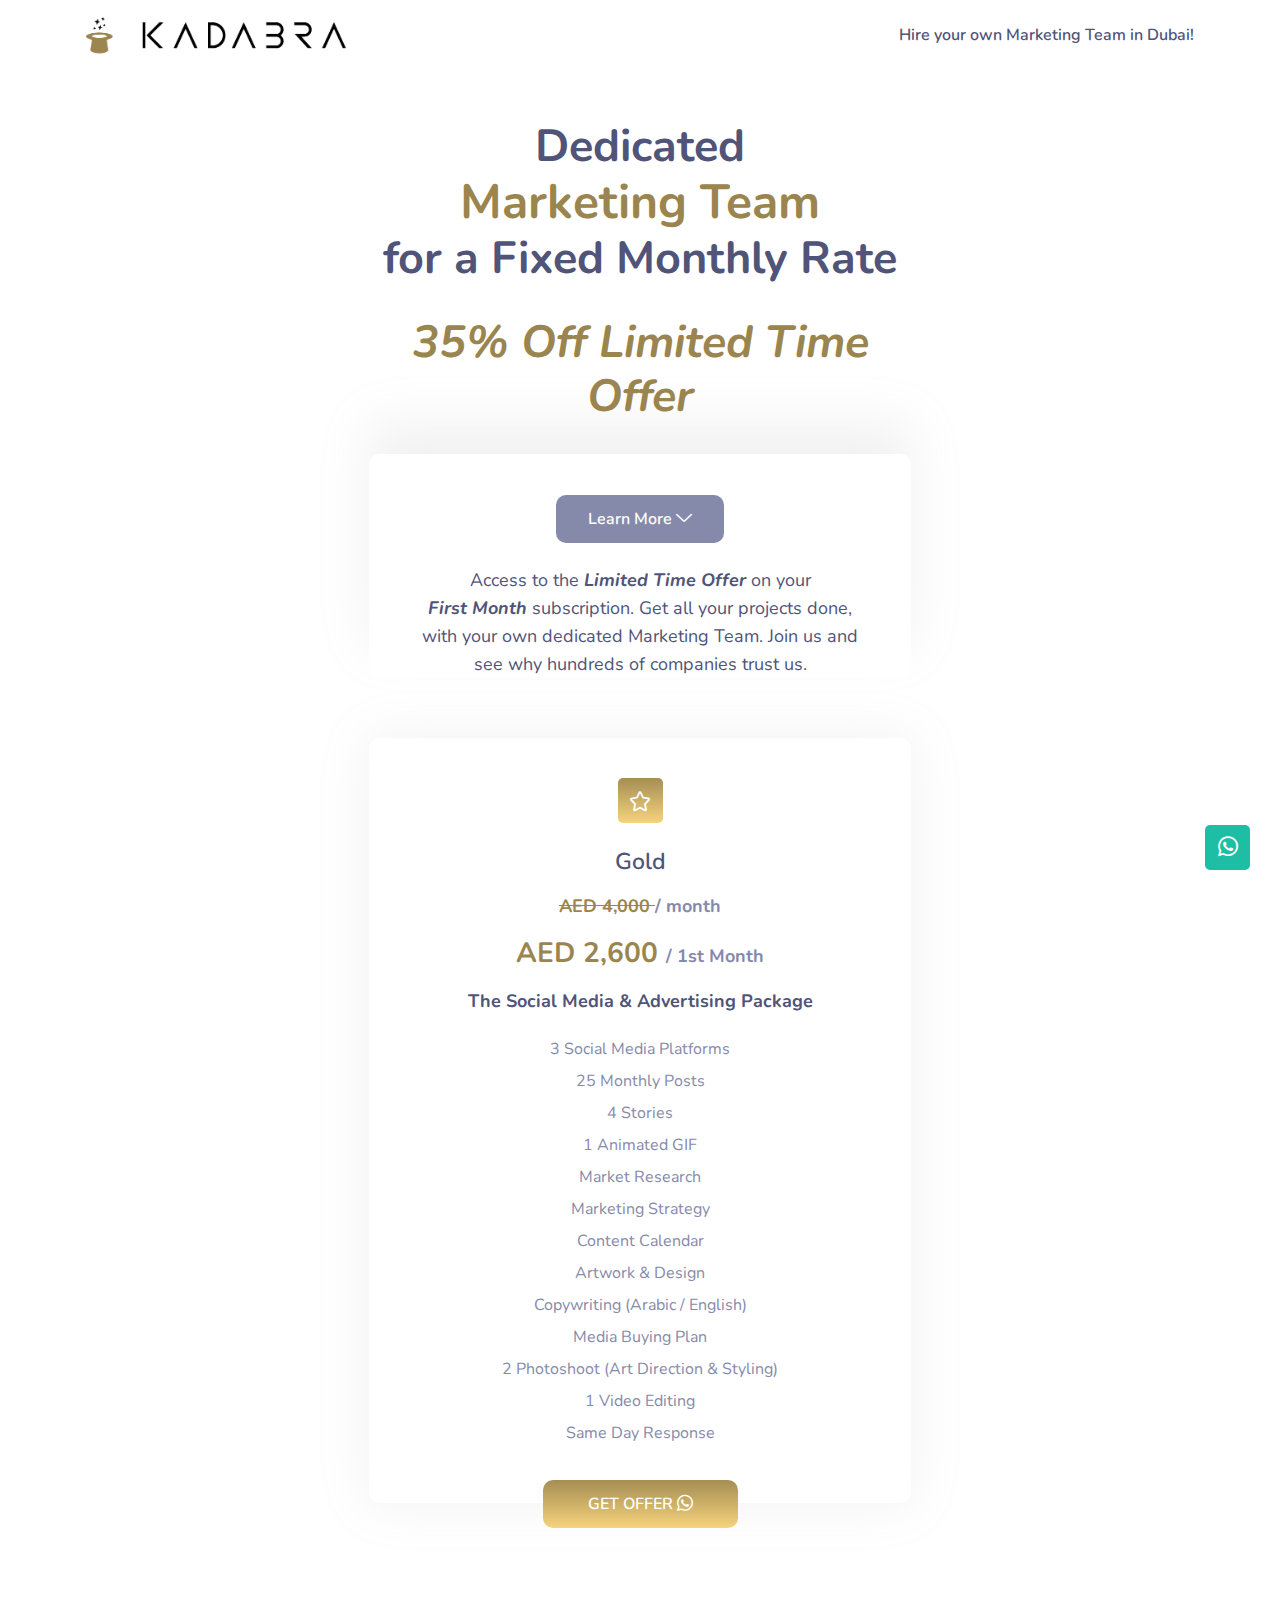
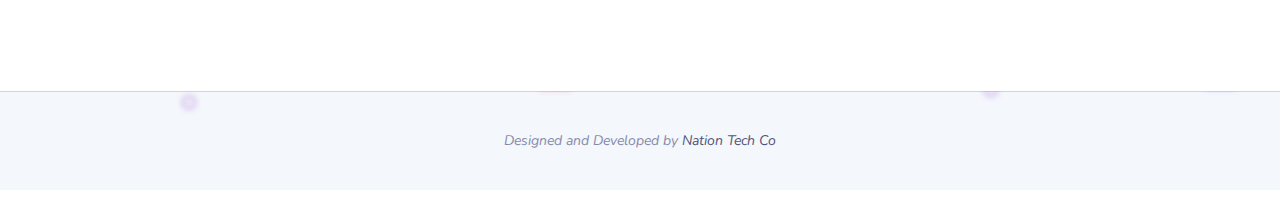
==== commit 239cd24d: "update" ====
--- a/new-customer-limited-time.html
+++ b/new-customer-limited-time.html
@@ -49,28 +49,29 @@
 	<link rel="stylesheet" href="assets/css/style.css">
 
 	<!-- Global site tag (gtag.js) - Google Analytics -->
-	<script async src="https://www.googletagmanager.com/gtag/js?id=G-C4V82J6NCN"></script>
+	<script async src="https://www.googletagmanager.com/gtag/js?id=G-VHZVQPVJC4"></script>
 	<script>
 	  window.dataLayer = window.dataLayer || [];
 	  function gtag(){dataLayer.push(arguments);}
 	  gtag('js', new Date());
 
-	  gtag('config', 'G-C4V82J6NCN');
+	  gtag('config', 'G-VHZVQPVJC4');
 	</script>
 	<!-- Google Tag Manager -->
 	<script>(function(w,d,s,l,i){w[l]=w[l]||[];w[l].push({'gtm.start':
 	new Date().getTime(),event:'gtm.js'});var f=d.getElementsByTagName(s)[0],
 	j=d.createElement(s),dl=l!='dataLayer'?'&l='+l:'';j.async=true;j.src=
 	'https://www.googletagmanager.com/gtm.js?id='+i+dl;f.parentNode.insertBefore(j,f);
-	})(window,document,'script','dataLayer','GTM-W4589VW');</script>
+	})(window,document,'script','dataLayer','GTM-KLPNXLT');</script>
 	<!-- End Google Tag Manager -->
 </head>
 
 <body>
 	<!-- Google Tag Manager (noscript) -->
-<noscript><iframe src="https://www.googletagmanager.com/ns.html?id=GTM-W4589VW"
+<noscript><iframe src="https://www.googletagmanager.com/ns.html?id=GTM-KLPNXLT"
 height="0" width="0" style="display:none;visibility:hidden"></iframe></noscript>
 <!-- End Google Tag Manager (noscript) -->
+
 	<!--[if IE]>
     <p class="browserupgrade">You are using an <strong>outdated</strong> browser. Please <a href="https://browsehappy.com/">upgrade your browser</a> to improve your experience and security.</p>
     <![endif]-->
@@ -155,10 +156,10 @@
 			<div class="row">
 				<div class="col-xl-6 col-lg-8 col-md-10 mx-auto">
 					<div class="section-title text-center">
-						<h2 class="mb-30 wow fadeInUp" data-wow-delay=".2s">Dedicated <span Style="color: #9b854f; font-size:48px">Marketing Team</span><br>for a fixed monthly rate</h2>
+						<h2 class="mb-30 wow fadeInUp" data-wow-delay=".2s">Dedicated <span Style="color: #9b854f; font-size:48px">Marketing Team</span><br>for a Fixed Monthly Rate</h2>
 						<h2 class="mb-30 wow fadeInUp" Style="color: #9b854f" data-wow-delay=".2s"><i>35% Off Limited Time Offer</i></h2>
 						<div class="single-price text-center wow fadeInUp" data-wow-delay=".2s" style="visibility: visible; animation-delay: 0.2s; animation-name: fadeInUp;">
-							<a href="#pills-month" class="btn-hover price-btn main-btn">Learn More <i class="lni lni-chevron-down"></i></a>
+							<a id="l-learn-more" href="#pills-month" class="btn-hover price-btn main-btn">Learn More <i class="lni lni-chevron-down"></i></a>
 </br></br></br>
 							<p class="mb-50 wow fadeInUp" data-wow-delay=".4s">Access to the <b><i>Limited Time Offer</i></b> on your <b><i>First Month</i></b> subscription. Get all your projects done, with your own dedicated Marketing Team. Join us and see why hundreds of companies trust us.</p>
 						</div>
@@ -174,27 +175,7 @@
 							<div class="tab-pane fade price-tab show active" id="pills-month" role="tabpanel" aria-labelledby="pills-month-tab">
 								<div class="row">
 									<div class="col-xl-3 col-lg-3 col-md-5">
-										<!--<div class="single-price text-center wow fadeInUp" data-wow-delay=".2s">
-											<div class="price-icon icon-style mx-auto gradient-1">
-												<i class="lni lni-offer"></i>
-											</div>
-											<h4 class="package-name mb-20">Silver</h4>
-											<h4 class="package-price mb-20">AED 3,000 <span span style="color:#868AAA">/ mo</span></h4>
-											<ul class="package-details">
-												<li><h5 class="package-name mb-20">The Social Media Package</h5></li>
-												<li>15 Monthly Posts</li>
-												<li>Market Research</li>
-												<li>Marketing Strategy</li>
-												<li>Content Calendar</li>
-												<li>Artwork & Design</li>
-												<li>Copywriting </li>
-												<li>1 Photoshoot</li>
-												<li>2 Social Media Platforms</li>
-												<li>Same Day Response</li>
-											</ul>
-											<a href="https://api.whatsapp.com/send?phone=971552144550&text=Hi%2C%20I%20would%20like%20to%20get%20in%20touch%20with%20a%20Kadabra%20Digital%20Expert%20to%20learn%20more%20about%20the%20Monthly%20Silver%20Plan." target="_blank" class="btn-hover price-btn main-btn" style="padding: 12px 45px;">Start Chat <i class="lni lni-whatsapp"></i></a>
-											<a href="https://meetings-eu1.hubspot.com/karim-mostafa" target="_blank" class="btn-hover price-btn main-btn" style="margin-top: 30px">Book Meeting <i class="lni lni-calendar"></i></a>
-										</div> -->
+
 									</div>
 									<div class="col-xl-6 col-lg-6 col-md-8">
 										<div class="single-price text-center active wow fadeInUp" data-wow-delay=".4s">
@@ -220,34 +201,11 @@
 												<li>1 Video Editing</li>
 												<li>Same Day Response</li>
 											</ul>
-											<a href="https://api.whatsapp.com/send?phone=971552144550&text=Hi%2C%20I%20would%20like%20to%20get%20in%20touch%20with%20a%20Kadabra%20Digital%20Expert%20to%20learn%20more%20about%20the%20Gold%20Package%20LIMITED%20TIME%20OFFER." target="_blank" class="btn-hover price-btn main-btn">GET OFFER <i class="lni lni-whatsapp"></i></a>
+											<a id="l-get-offer" href="https://api.whatsapp.com/send?phone=971552144550&text=Hi%2C%20I%20would%20like%20to%20get%20in%20touch%20with%20a%20Kadabra%20Digital%20Expert%20to%20learn%20more%20about%20the%20Gold%20Package%20LIMITED%20TIME%20OFFER." target="_blank" class="btn-hover price-btn main-btn" style="padding:12px 45px;">GET OFFER <i class="lni lni-whatsapp"></i></a>
 										</div>
 									</div>
 									<div class="col-xl-3 col-lg-3 col-md-5">
-										<!--<div class="single-price text-center wow fadeInUp" data-wow-delay=".6s">
-											<div class="price-icon icon-style mx-auto gradient-3">
-												<i class="lni lni-diamond"></i>
-											</div>
-											<h4 class="package-name mb-20">Platinum</h4>
-											<h4 class="package-price mb-20">AED 8,000 <span span style="color:#868AAA">/ mo</span></h4>
-											<ul class="package-details">
-											<li><h5 class="package-name mb-20">The Unlimited Package</h5></li>
-											<li><b>Unlimited</b> Designs</li>
-											<li>2 Animated GIFs</li>
-											<li>Market Research</li>
-											<li>Marketing Strategy</li>
-											<li>Content Calendar</li>
-											<li>Artwork & Design</li>
-											<li>Copywriting</li>
-											<li>Media Buying Plan</li>
-											<li>3 Photoshoot</li>
-											<li>1 Video Shoot + Editing</li>
-											<li>Any Social Media Platforms</li>
-											<li>Same Day Response</li>
-										</ul>
-											<a href="https://api.whatsapp.com/send?phone=971552144550&text=Hi%2C%20I%20would%20like%20to%20get%20in%20touch%20with%20a%20Kadabra%20Digital%20Expert%20to%20learn%20more%20about%20the%20Monthly%20Platinum%20Plan." target="_blank" class="btn-hover price-btn main-btn" style="padding: 12px 45px;">Start Chat <i class="lni lni-whatsapp"></i></a>
-											<a href="https://meetings-eu1.hubspot.com/karim-mostafa" target="_blank" class="btn-hover price-btn main-btn" style="margin-top: 30px">Book Meeting <i class="lni lni-calendar"></i></a>
-										</div>-->
+
 									</div>
 								</div>
 							</div>
@@ -259,14 +217,62 @@
 		</div>
 	</section>
 	<!--====== PRICING PART ENDS ======-->
-	<div class="row">
-		<div class="col-xl-7 col-lg-10 mx-auto">
-			<div class="section-title text-center">
-				<h4 class="mb-60 wow fadeInUp" data-wow-delay=".2s">No Contracts, No Hidden Fees, Cancel Anytime.</h4>
+
+	<!--====== Get Free Consultation starts ======-->
+		<div class="row">
+			<div class="col-xl-7 col-lg-10 mx-auto">
+				<div class="section-title text-center">
+					<h4 class="mb-0 wow fadeInUp" data-wow-delay=".2s"><i style="color: #9b854f">For FREE Consultation,</h4>
+				</div>
+			</div>
+	<!--====== Get Free Consultation ends ======-->
+	<!--====== Meeting start ======-->
+	<section id="pricing" class="pricing-area" style="margin-top: -40px;">
+		<div class="container">
+
+			<div class="row">
+				<div class="col-12 mx-auto">
+					<div class="pricing-nav">
+						<ul class="nav nav-pills justify-content-center align-items-center mb-50 wow fadeInUp" data-wow-delay=".2s" id="pills-tab" role="tablist">
+						<!--	<li class="nav-item" role="presentation">
+								<a class="nav-link active" id="pills-month-tab" data-toggle="pill" href="#pills-month" role="tab"
+									aria-controls="pills-month" aria-selected="true">Monthly</a>
+							</li>-->
+							<li class="nav-item" role="presentation">
+
+								<a class="nav-link" id="book-me-offer-tab l-book-me" data-toggle="pill" href="#book-me-offer" role="tab"
+									aria-controls="book-me-offer" aria-selected="false"><u>Book me a Meeting!</u></a>
+							</li>
+						</ul>
+						<div class="tab-content" id="pills-tabContent">
+							<div class="tab-pane fade price-tab show active" id="pills-month" role="tabpanel" aria-labelledby="pills-month-tab">
+								<div class="row">
+									<div class="col-xl-12 col-lg-12 col-md-18">
+
+									</div>
+								</div>
+							</div>
+							<div class="tab-pane fade price-tab" id="book-me-offer" role="tabpanel" aria-labelledby="book-me-offer-tab">
+								<div class="row">
+									<div class="col-xl-12 col-lg-12 col-md-18">
+										<!-- Start of Meetings Embed Script -->
+											<div class="meetings-iframe-container" data-src="https://meetings-eu1.hubspot.com/karim-mostafa?embed=true"></div>
+											<script type="text/javascript" src="https://static.hsappstatic.net/MeetingsEmbed/ex/MeetingsEmbedCode.js"></script>
+										<!-- End of Meetings Embed Script -->
+									</div>
+								</div>
+							</div>
+						</div>
+					</div>
+				</div>
 			</div>
 		</div>
-
-
+	</section>
+
+
+
+
+<!--====== Meeting ends ======-->
 
 	<!--====== FOOTER PART START ======-->
 	<footer id="footer" class="footer-area bg_cover" style="padding-top: 0px;">
@@ -281,7 +287,7 @@
 
 	<!--====== BACK TOP TOP PART START ======-->
 	<!--<a href="#pills-month" class="back-to-top btn-hover"><i class="lni lni-chevron-down"></i></a>-->
-	<a href="https://api.whatsapp.com/send?phone=971552144550&text=Hi%2C%20I%20would%20like%20to%20get%20in%20touch%20with%20a%20Kadabra%20Digital%20Expert%20to%20learn%20more%20about%20the%20Gold%20Package%20LIMITED%20TIME%20OFFER." target="_blank" class="back-to-top btn-hover" style="background: #1ebea5; display: block"><i class="lni lni-whatsapp"></i></a>
+	<a id="l-floating-wa" href="https://api.whatsapp.com/send?phone=971552144550&text=Hi%2C%20I%20would%20like%20to%20get%20in%20touch%20with%20a%20Kadabra%20Digital%20Expert%20for%20a%20Free%20Consultation%20about%20my%20business%20and%20more%20information%20about%20the%20Gold%20Package%20LIMITED%20TIME%20OFFER." target="_blank" class="back-to-top btn-hover" style="background: #1ebea5; display: block"><i class="lni lni-whatsapp"></i></a>
 	<!--====== BACK TOP TOP PART ENDS ======-->
 
 
@@ -300,6 +306,10 @@
 	<!--====== Main js ======-->
 	<script src="assets/js/main.js"></script>
 
+	<!-- Start of HubSpot Embed Code -->
+	<script type="text/javascript" id="hs-script-loader" async defer src="//js-eu1.hs-scripts.com/24964512.js"></script>
+	<!-- End of HubSpot Embed Code -->
+
 </body>
 
 </html>
